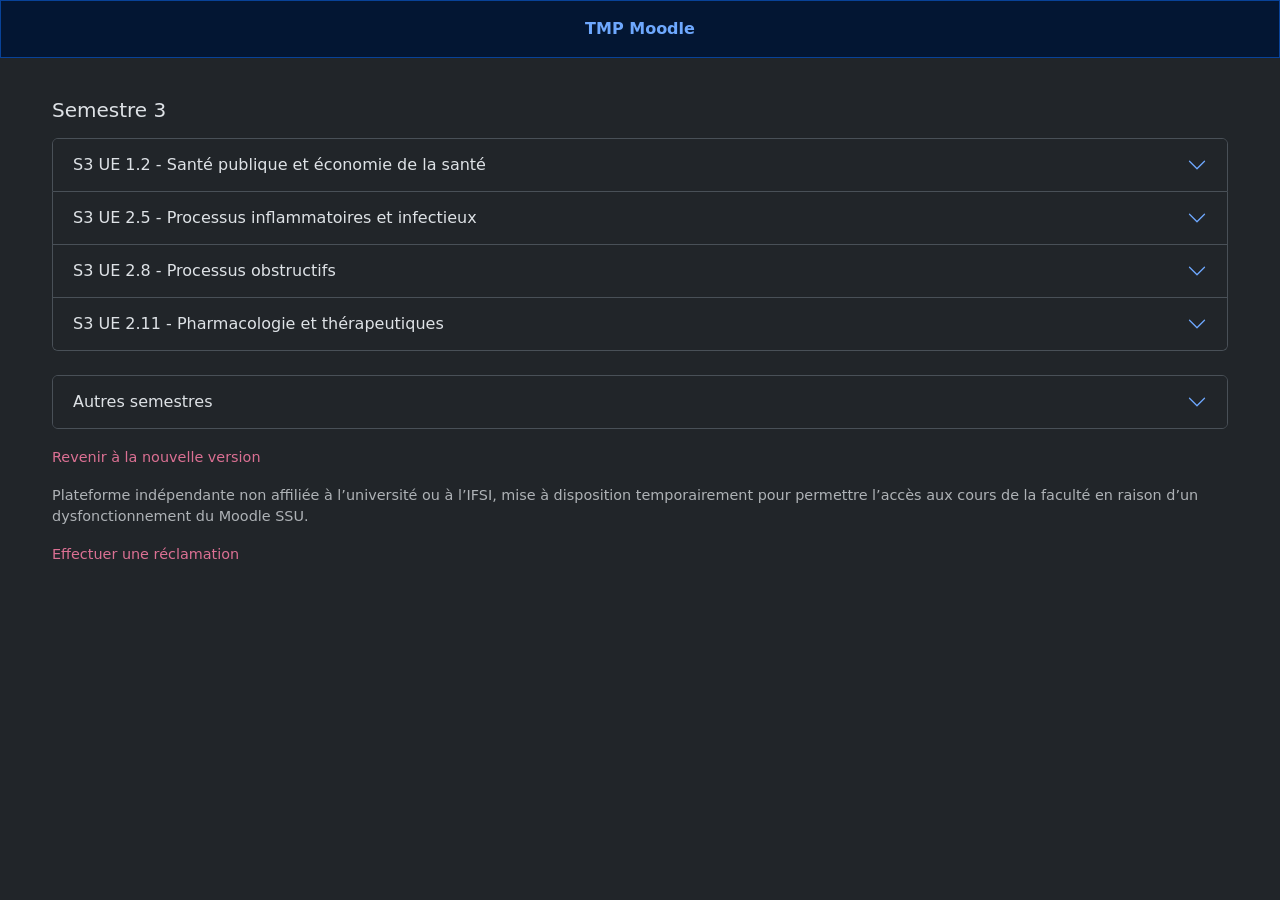
==== ancienne-version.html @ d9dbe371 "Refonte du site avec cours dynamiques, progression et formulaires Tally" ====
<!DOCTYPE html>
<html lang="fr" data-bs-theme="dark">

<head>
    <!-- Google tag (gtag.js) -->
    <script async src="https://www.googletagmanager.com/gtag/js?id=G-77H84DYNE6"></script>
    <script>
    window.dataLayer = window.dataLayer || [];
    function gtag(){dataLayer.push(arguments);}
    gtag('js', new Date());

    gtag('config', 'G-77H84DYNE6');
    </script>

    <meta charset="UTF-8" />
    <meta name="viewport" content="width=device-width, initial-scale=1.0" />
    <title>TMP Moodle</title>
    <link href="https://cdn.jsdelivr.net/npm/bootstrap@5.3.8/dist/css/bootstrap.min.css" rel="stylesheet" />
    <link rel="stylesheet" href="legacy.css" />
    <link rel="icon" type="image/png" href="https://images.emojiterra.com/twitter/v14.0/512px/1f393.png">

    <meta property="og:title" content="TMP Moodle">
    <meta property="og:description" content="Plateforme temporaire d’accès aux cours.">
    <meta property="og:image" content="preview.png">
    <meta property="og:type" content="website">

    <script defer src="https://cdn.jsdelivr.net/npm/bootstrap@5.3.8/dist/js/bootstrap.bundle.min.js"></script>
    <script defer src="legacy-courses.js"></script>

</head>

<body>
    <header>
        <div class="alert alert-primary" id="site-heading" role="alert">
            <strong>TMP Moodle</strong>
        </div>
    </header>
    <br>
    <main>
        <div id="courses-status" role="status">Chargement des cours…</div>
        <div id="course-semesters"></div>
        <noscript><p>Activez JavaScript pour afficher les cours.</p></noscript>
        <br>
        <div class="accordion" id="accordionOtherSemester">

            <div class="accordion-item">
                <h2 class="accordion-header" id="headingOtherSemester">
                    <button class="accordion-button collapsed" type="button" data-bs-toggle="collapse" data-bs-target="#collapseOtherSemester" aria-expanded="false" aria-controls="collapseOtherSemester">
                        Autres semestres
                    </button>
                </h2>
                <div id="collapseOtherSemester" class="accordion-collapse collapse" aria-labelledby="headingOtherSemester" data-bs-parent="#accordionOtherSemester">
                    <div class="accordion-body">

                        <table class="table table-dark">
                            <thead>
                                <tr>
                                <th scope="col">Semestre</th>
                                <th scope="col">Enregistrements</th>
                                <th scope="col">PDF</th>
                                </tr>
                            </thead>
                            <tbody id="other-semesters"><tr><td colspan="3">Chargement des liens…</td></tr></tbody>
                        </table>

                    </div>
                </div>
            </div>

        </div>
    </main>

    <footer>
        <p><a href="index.html">Revenir à la nouvelle version</a></p>
        <p>Plateforme indépendante non affiliée à l’université ou à l’IFSI, mise à disposition temporairement pour permettre l’accès aux cours de la faculté en raison d’un dysfonctionnement du Moodle SSU.</p>
        <p><a href="https://tally.so/r/xVVJkJ">Effectuer une réclamation</a></p>
    </footer>
</body>

</html>
---- legacy.css ----
a {
    color: palevioletred;
    text-decoration: none;
}

a:hover {
    text-decoration: underline;
}

main,
footer {
    max-width: 1200px;
    margin: auto;
    padding: 0 12px;
}

#site-heading {
    text-align: center;
    margin: 0;
    border-radius: 0;
}

.course-title {
    display: block;
    margin-bottom: 8px;
    color: var(--bs-body-color);
}

.course-links {
    display: flex;
    flex-wrap: wrap;
    gap: 8px;
    align-items: center;
}

.course-notice {
    display: block;
    margin-bottom: 12px;
}

.course-completion {
    margin-top: 12px;
}

.course-completion .form-check {
    display: inline-block;
    margin-bottom: 0;
    cursor: pointer;
}

.completion-feedback:not(:empty) {
    display: block;
    margin-top: 4px;
    font-size: 0.875rem;
}

#courses-status {
    margin-bottom: 12px;
}

footer {
    padding-top: 18px;
    color: var(--bs-secondary-color);
    font-size: 0.9rem;
}

.semester-section + .semester-section { margin-top: 24px; }
.semester-heading h1, .semester-heading h2 { font-size: 20px; margin: 16px 0; }
.semester-heading > span, .intro-description { display: none; }
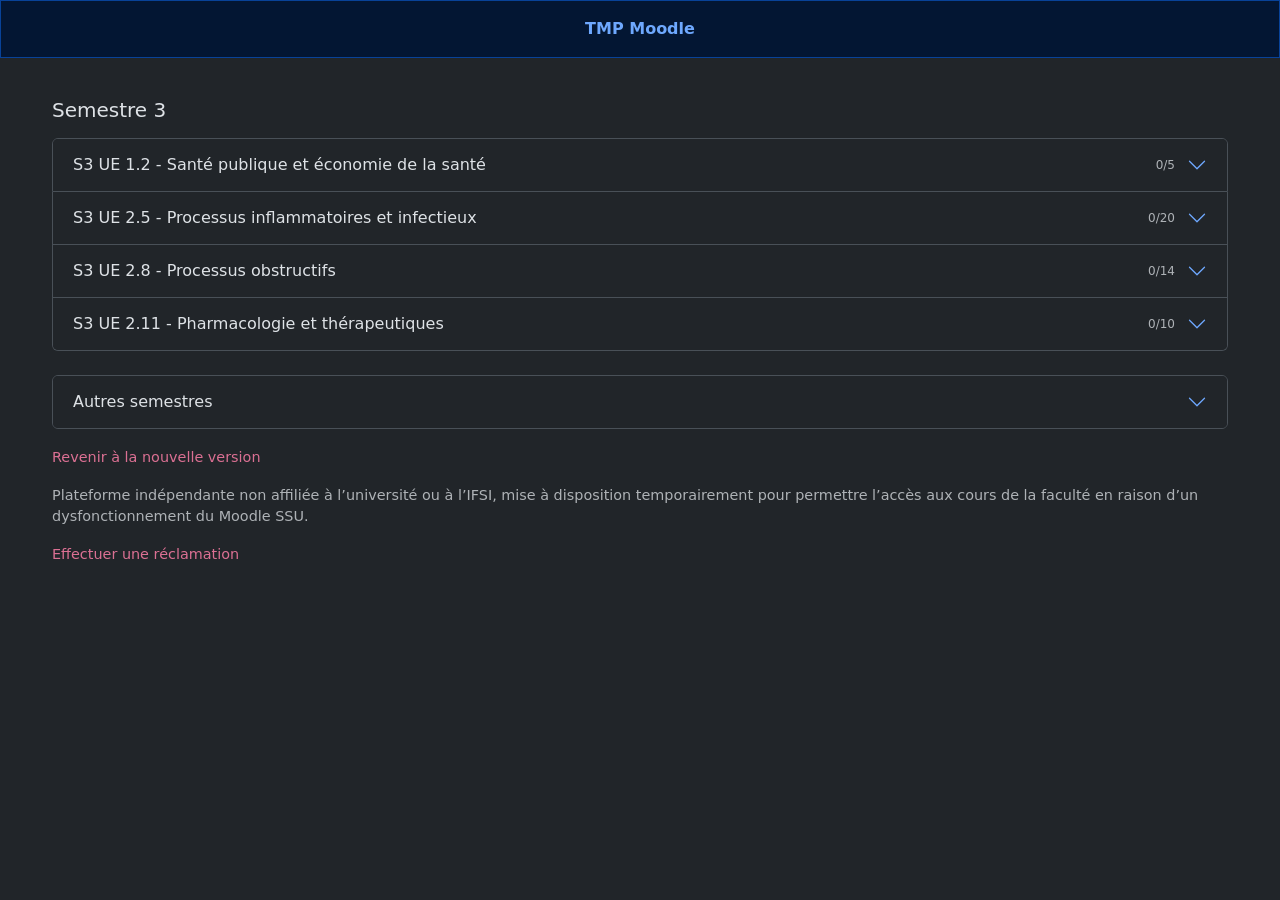
==== commit 740eaf12: "Centralise les textes, ajoute la progression des UE et retire les votes de nom" ====
--- a/ancienne-version.html
+++ b/ancienne-version.html
@@ -13,14 +13,15 @@
     </script>
 
     <meta charset="UTF-8" />
+    <script src="textes.js"></script>
     <meta name="viewport" content="width=device-width, initial-scale=1.0" />
-    <title>TMP Moodle</title>
+    <title data-texte="site.nom">TMP Moodle</title>
     <link href="https://cdn.jsdelivr.net/npm/bootstrap@5.3.8/dist/css/bootstrap.min.css" rel="stylesheet" />
     <link rel="stylesheet" href="legacy.css" />
     <link rel="icon" type="image/png" href="https://images.emojiterra.com/twitter/v14.0/512px/1f393.png">
 
-    <meta property="og:title" content="TMP Moodle">
-    <meta property="og:description" content="Plateforme temporaire d’accès aux cours.">
+    <meta property="og:title" data-texte-content="site.nom" content="TMP Moodle">
+    <meta property="og:description" data-texte-content="site.description" content="Plateforme temporaire d’accès aux cours.">
     <meta property="og:image" content="preview.png">
     <meta property="og:type" content="website">
 
@@ -32,20 +33,20 @@
 <body>
     <header>
         <div class="alert alert-primary" id="site-heading" role="alert">
-            <strong>TMP Moodle</strong>
+            <strong data-texte="site.nom">TMP Moodle</strong>
         </div>
     </header>
     <br>
     <main>
-        <div id="courses-status" role="status">Chargement des cours…</div>
+        <div id="courses-status" role="status" data-texte="messages.chargement">Chargement des cours…</div>
         <div id="course-semesters"></div>
-        <noscript><p>Activez JavaScript pour afficher les cours.</p></noscript>
+        <noscript><p data-texte="messages.javascript">Activez JavaScript pour afficher les cours.</p></noscript>
         <br>
         <div class="accordion" id="accordionOtherSemester">
 
             <div class="accordion-item">
                 <h2 class="accordion-header" id="headingOtherSemester">
-                    <button class="accordion-button collapsed" type="button" data-bs-toggle="collapse" data-bs-target="#collapseOtherSemester" aria-expanded="false" aria-controls="collapseOtherSemester">
+                    <button class="accordion-button collapsed" type="button" data-bs-toggle="collapse" data-bs-target="#collapseOtherSemester" aria-expanded="false" aria-controls="collapseOtherSemester" data-texte="navigation.autres_semestres">
                         Autres semestres
                     </button>
                 </h2>
@@ -55,12 +56,12 @@
                         <table class="table table-dark">
                             <thead>
                                 <tr>
-                                <th scope="col">Semestre</th>
-                                <th scope="col">Enregistrements</th>
-                                <th scope="col">PDF</th>
+                                <th scope="col" data-texte="navigation.colonne_semestre">Semestre</th>
+                                <th scope="col" data-texte="navigation.enregistrements">Enregistrements</th>
+                                <th scope="col" data-texte="navigation.pdf">PDF</th>
                                 </tr>
                             </thead>
-                            <tbody id="other-semesters"><tr><td colspan="3">Chargement des liens…</td></tr></tbody>
+                            <tbody id="other-semesters"><tr><td colspan="3" data-texte="messages.chargement_liens">Chargement des liens…</td></tr></tbody>
                         </table>
 
                     </div>
@@ -71,9 +72,9 @@
     </main>
 
     <footer>
-        <p><a href="index.html">Revenir à la nouvelle version</a></p>
-        <p>Plateforme indépendante non affiliée à l’université ou à l’IFSI, mise à disposition temporairement pour permettre l’accès aux cours de la faculté en raison d’un dysfonctionnement du Moodle SSU.</p>
-        <p><a href="https://tally.so/r/xVVJkJ">Effectuer une réclamation</a></p>
+        <p><a href="index.html" data-texte="pied_de_page.nouvelle_version">Revenir à la nouvelle version</a></p>
+        <p data-texte="pied_de_page.a_propos">Plateforme indépendante non affiliée à l’université ou à l’IFSI, mise à disposition temporairement pour permettre l’accès aux cours de la faculté en raison d’un dysfonctionnement du Moodle SSU.</p>
+        <p><a href="https://tally.so/r/xVVJkJ" data-texte="pied_de_page.reclamation">Effectuer une réclamation</a></p>
     </footer>
 </body>
 
--- a/legacy.css
+++ b/legacy.css
@@ -67,3 +67,23 @@
 .semester-section + .semester-section { margin-top: 24px; }
 .semester-heading h1, .semester-heading h2 { font-size: 20px; margin: 16px 0; }
 .semester-heading > span, .intro-description { display: none; }
+
+.ue-title { flex: 1; min-width: 0; }
+.ue-progress { margin-left: 12px; margin-right: 12px; flex-shrink: 0; color: var(--bs-secondary-color); font-size: 12px; font-weight: 400; font-variant-numeric: tabular-nums; white-space: nowrap; }
+.course-accordion .accordion-button::after { margin-left: 0; }
+
+/* Respecte les espaces et retours à la ligne des textes personnalisables. */
+[data-texte],
+#theme-toggle,
+#courses-status,
+.course-notice,
+.course-links .badge,
+.form-check-label,
+.completion-feedback,
+.semester-heading h1,
+.semester-heading h2,
+.semester-heading > span,
+#other-semesters td {
+    white-space: pre-wrap;
+    overflow-wrap: anywhere;
+}
